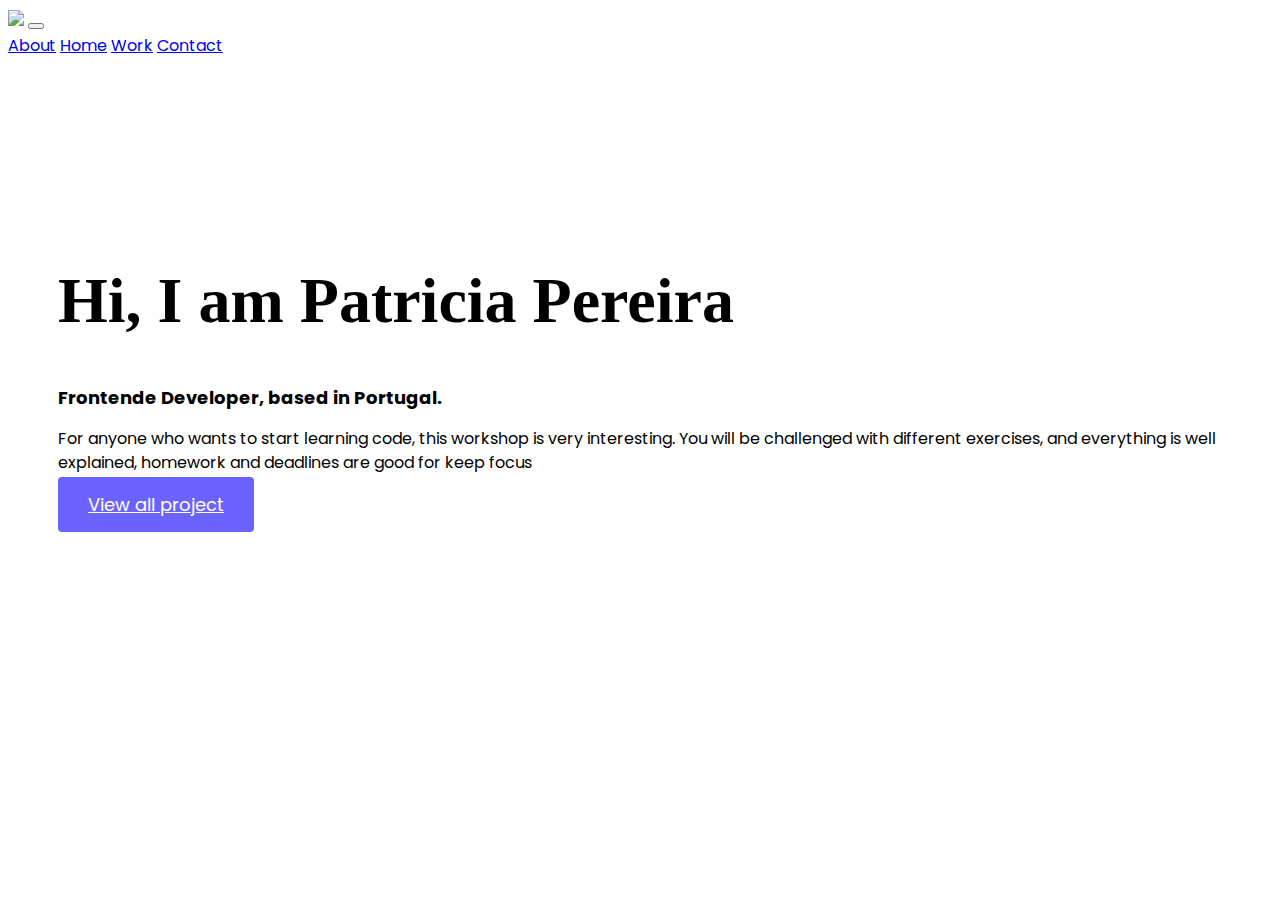
==== about.html @ be137d3b "added about.html" ====
<!DOCTYPE html>
<html lang="en">
  <head>
    <meta charset="UTF-8" />
    <meta name="viewport" content="width=device-width, initial-scale=1.0" />
    <link
      href="https://cdn.jsdelivr.net/npm/bootstrap@5.3.2/dist/css/bootstrap.min.css"
      rel="stylesheet"
      integrity="sha384-T3c6CoIi6uLrA9TneNEoa7RxnatzjcDSCmG1MXxSR1GAsXEV/Dwwykc2MPK8M2HN"
      crossorigin="anonymous"
    />
    <script
      src="https://cdn.jsdelivr.net/npm/bootstrap@5.3.2/dist/js/bootstrap.bundle.min.js"
      integrity="sha384-C6RzsynM9kWDrMNeT87bh95OGNyZPhcTNXj1NW7RuBCsyN/o0jlpcV8Qyq46cDfL"
      crossorigin="anonymous"
    ></script>
    <script
      src="https://kit.fontawesome.com/ff4e96f06a.js"
      crossorigin="anonymous"
    ></script>
    <link rel="stylesheet" href="src/style.css" />
    <link rel="preconnect" href="https://fonts.googleapis.com" />
    <link rel="preconnect" href="https://fonts.gstatic.com" crossorigin />
    <link
      href="https://fonts.googleapis.com/css2?family=Anton&family=Poppins:ital,wght@0,100;0,200;0,300;0,400;0,500;0,600;0,700;0,800;0,900;1,100;1,200;1,300;1,400;1,500;1,600;1,700;1,800;1,900&family=Roboto:ital,wght@0,100;0,300;0,400;0,500;0,700;0,900;1,100;1,300;1,400;1,500;1,700;1,900&display=swap"
      rel="stylesheet"
    />
    <title>Portfolio Jana Hille</title>

    <nav class="navbar navbar-expand-lg bg-body-tertiary">
      <div class="container-fluid">
        <img class="navbar-brand" src="src/sheCodes_logo.png" />

        <button
          class="navbar-toggler"
          type="button"
          data-bs-toggle="collapse"
          data-bs-target="#navbarNavAltMarkup"
          aria-controls="navbarNavAltMarkup"
          aria-expanded="false"
          aria-label="Toggle navigation"
        >
          <span class="navbar-toggler-icon"></span>
        </button>
        <div class="collapse navbar-collapse" id="navbarNavAltMarkup">
          <div class="navbar-nav">
            <a class="nav-link active" aria-current="page" href="#">About</a>
            <a class="nav-link" href="#">Home</a>
            <a class="nav-link" href="#">Work</a>
            <a class="nav-link" href="#">Contact</a>
          </div>
        </div>
      </div>
    </nav>
  </head>
  <body>
    <div class="about-section container">
      <div class="row">
        <div class="col-6">
          <div class="about-section-content">
            <h1 class="mb-4">Hi, I am Patricia Pereira</h1>
            <h2 class="mb-4">Frontende Developer, based in Portugal.</h2>
            <p>
              For anyone who wants to start learning code, this workshop is very
              interesting. You will be challenged with different exercises, and
              everything is well explained, homework and deadlines are good for
              keep focus
            </p>
            <a href="" class="btn btn-branding"> View all project</a>
          </div>
        </div>
        <div class="col-lg-6">
          <img src="src/patricia.png" alt="" class="img-fluid" />
        </div>
      </div>
    </div>
  </body>
</html>
---- src/style.css ----
:root {
  --branding-color: #6c63ff;
  --secondary-color: #f9f7fe;
  --heading-font-family: "Playfair Display", serif;
  --default-font-family: "Poppins", sans-serif;
}

body {
  font-family: var(--default-font-family);
}

h1 {
  font-size: 96px;
  line-height: 1.5;
}
h2 {
  font-size: 64px;
}

p {
  font-weight: normal;
  font-size: 16px;
  line-height: 1.5;
}

h1,
h2,
h3,
h4,
h5,
h6 {
  color: black;
  font-family: var(--heading-font-family);
  font-weight: bold;
}

.hero {
  background: var(--secondary-color);
  text-align: center;
  padding: 160px 20px;
}

.hero p {
  font-size: 36px;
  font-weight: bold;
  margin: 0;
  color: #272142;
}

.hero h2 {
  font-family: var(--heading-font-family);
  font-weight: normal;
  font-size: 24px;
  line-height: 1.5;
}
.about-section {
  padding: 160px 20px;
}

.about-section h1 {
  font-size: 64px;
  line-height: 80px;
}

.about-section h2 {
  font-size: 18px;
  font-family: var(--default-font-family);
}

.about-section-content {
  margin: 30px;
}
.btn-branding {
  background: var(--branding-color);
  border-radius: 4px;
  color: white;
  font-size: 18px;
  line-height: 27px;
  padding: 15px 30px;
}

.btn-branding-outline {
  color: var(--branding-color);
  border: 1px solid var(--branding-color);
  border-radius: 4px;
  font-size: 18px;
  line-height: 27px;
  padding: 15px 30px;
}
.project-descriptions {
  padding: 120px 60 px;
}
@media (max-width: 900px) {
  h1 {
    font-size: 44px;
    line-height: 2;
  }
  h2 {
    font-size: 44px;
  }
  .hero {
    padding: 80px 20px;
  }
  .about-section {
    text-align: center;
    padding: 0;
  }
  .project-descriptions {
    padding: 0;
    text-align: center;
  }
}
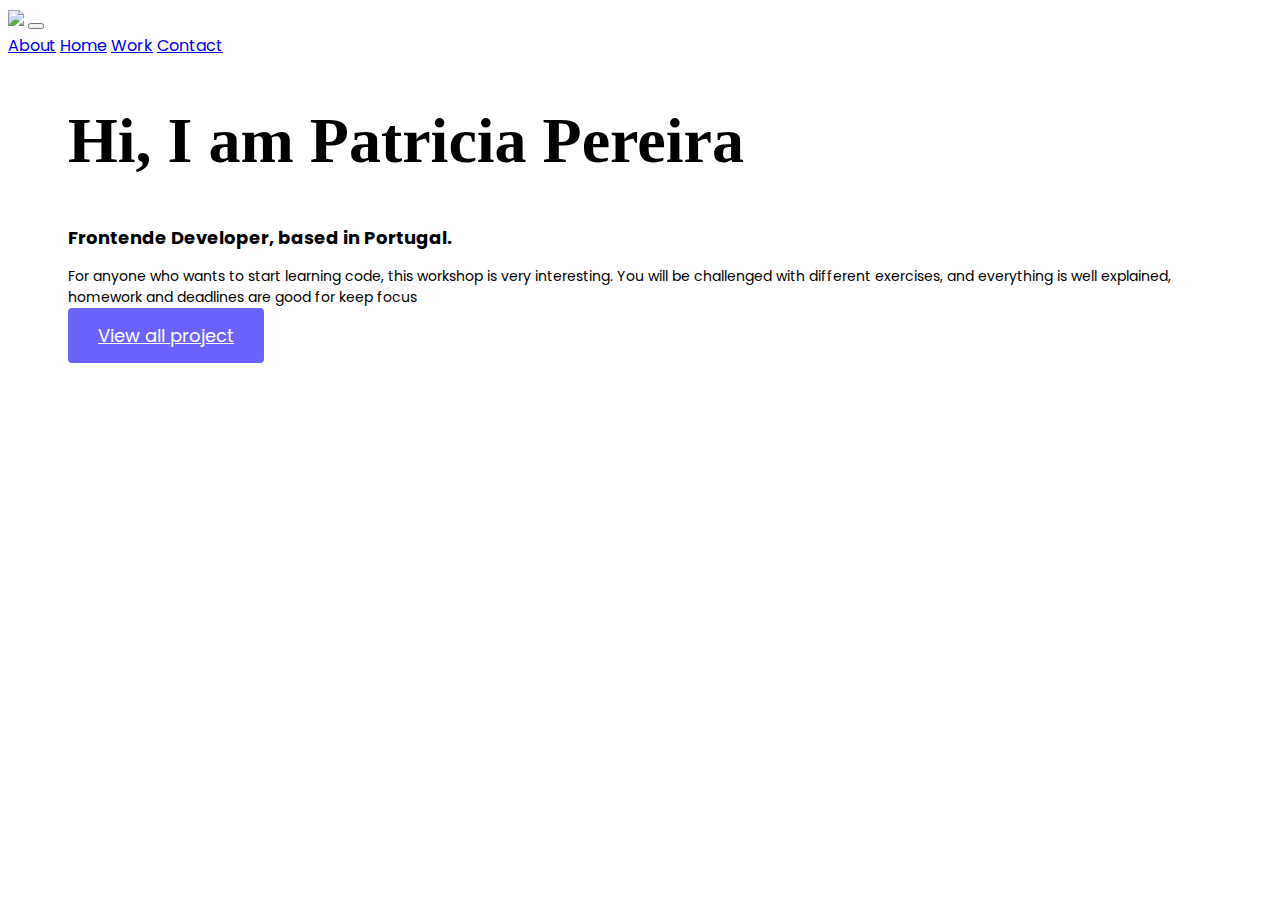
==== commit 041e224d: "Build and style work.html" ====
--- a/about.html
+++ b/about.html
@@ -25,9 +25,9 @@
       href="https://fonts.googleapis.com/css2?family=Anton&family=Poppins:ital,wght@0,100;0,200;0,300;0,400;0,500;0,600;0,700;0,800;0,900;1,100;1,200;1,300;1,400;1,500;1,600;1,700;1,800;1,900&family=Roboto:ital,wght@0,100;0,300;0,400;0,500;0,700;0,900;1,100;1,300;1,400;1,500;1,700;1,900&display=swap"
       rel="stylesheet"
     />
-    <title>Portfolio Jana Hille</title>
+    <title>02_Portfolio_About</title>
 
-    <nav class="navbar navbar-expand-lg bg-body-tertiary">
+    <nav class="navbar fixed-top bg-body-tertiary">
       <div class="container-fluid">
         <img class="navbar-brand" src="src/sheCodes_logo.png" />
 
@@ -54,10 +54,10 @@
     </nav>
   </head>
   <body>
-    <div class="about-section container">
+    <div class="content container">
       <div class="row">
         <div class="col-6">
-          <div class="about-section-content">
+          <div class="content">
             <h1 class="mb-4">Hi, I am Patricia Pereira</h1>
             <h2 class="mb-4">Frontende Developer, based in Portugal.</h2>
             <p>
--- a/src/style.css
+++ b/src/style.css
@@ -53,22 +53,30 @@
   font-size: 24px;
   line-height: 1.5;
 }
-.about-section {
+.content-container {
   padding: 160px 20px;
 }
 
-.about-section h1 {
+.content h1 {
   font-size: 64px;
   line-height: 80px;
 }
 
-.about-section h2 {
+.content h2 {
   font-size: 18px;
   font-family: var(--default-font-family);
 }
-
-.about-section-content {
+.content h3 {
+  font-size: 24px;
+  line-height: 1.5;
+  margin: 20px 0;
+  font-family: var(--default-font-family);
+}
+.content {
   margin: 30px;
+}
+.content p {
+  font-size: 14px;
 }
 .btn-branding {
   background: var(--branding-color);
@@ -90,6 +98,20 @@
 .project-descriptions {
   padding: 120px 60 px;
 }
+
+footer {
+  margin: 60px;
+}
+footer.contact-box {
+  background-color: var(--secondary-color);
+  text-align: center;
+  padding: 30px;
+  border-radius: 20px;
+}
+.email {
+  text-align: center;
+  text-decoration: none;
+}
 @media (max-width: 900px) {
   h1 {
     font-size: 44px;
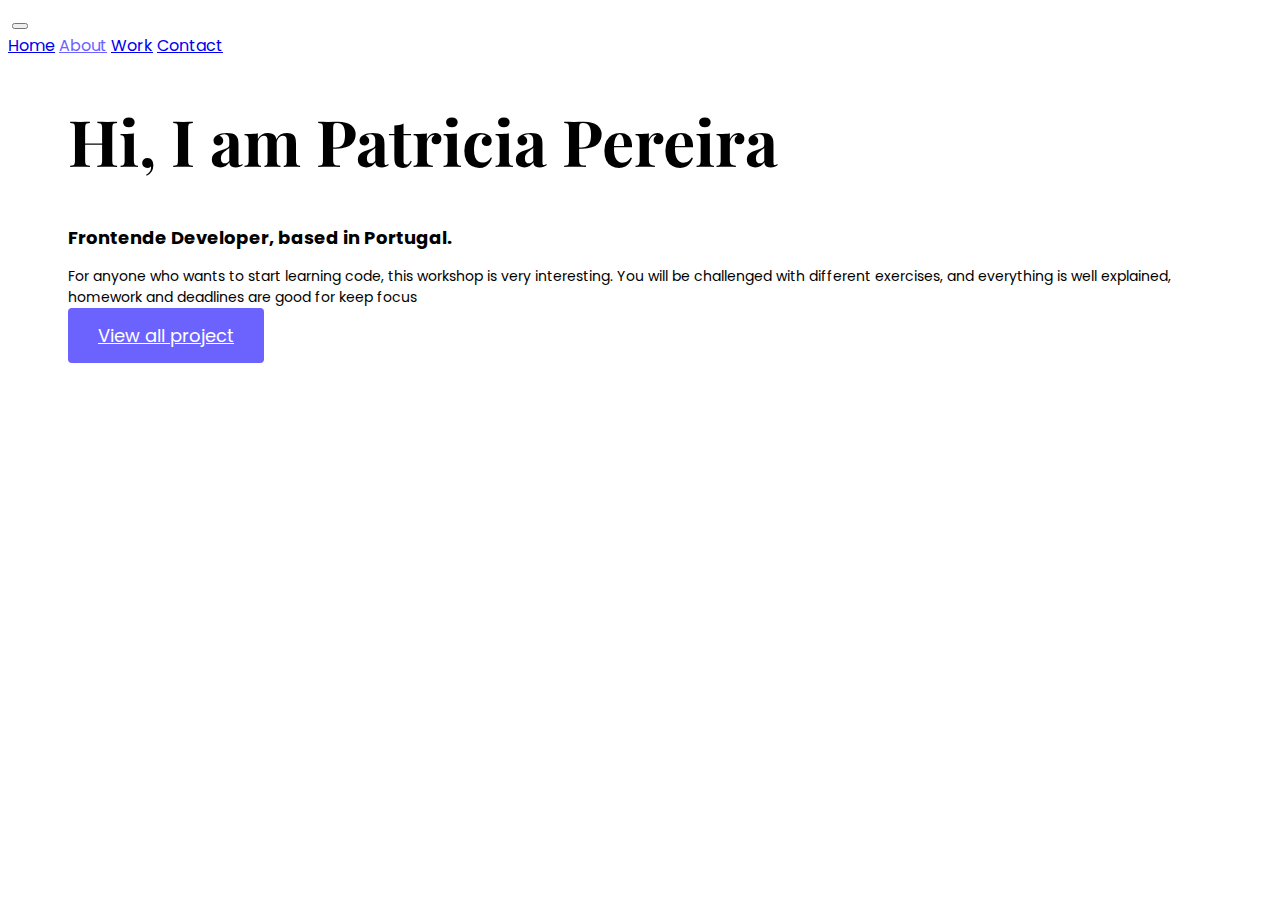
==== commit a8f40b72: "Adjusted Nav Bar" ====
--- a/about.html
+++ b/about.html
@@ -2,57 +2,59 @@
 <html lang="en">
   <head>
     <meta charset="UTF-8" />
+    <meta http-equiv="X-UA-Compatible" content="IE=edge" />
     <meta name="viewport" content="width=device-width, initial-scale=1.0" />
+    <title>SheCodes Portfolio</title>
+
     <link
-      href="https://cdn.jsdelivr.net/npm/bootstrap@5.3.2/dist/css/bootstrap.min.css"
+      href="https://cdn.jsdelivr.net/npm/bootstrap@5.0.0-beta2/dist/css/bootstrap.min.css"
       rel="stylesheet"
-      integrity="sha384-T3c6CoIi6uLrA9TneNEoa7RxnatzjcDSCmG1MXxSR1GAsXEV/Dwwykc2MPK8M2HN"
+      integrity="sha384-BmbxuPwQa2lc/FVzBcNJ7UAyJxM6wuqIj61tLrc4wSX0szH/Ev+nYRRuWlolflfl"
       crossorigin="anonymous"
     />
+    <link rel="preconnect" href="https://fonts.gstatic.com" />
+    <link
+      href="https://fonts.googleapis.com/css2?family=Playfair+Display:wght@700&family=Poppins:wght@500;700&display=swap"
+      rel="stylesheet"
+    />
+    <link rel="stylesheet" href="src/style.css" />
+
     <script
-      src="https://cdn.jsdelivr.net/npm/bootstrap@5.3.2/dist/js/bootstrap.bundle.min.js"
-      integrity="sha384-C6RzsynM9kWDrMNeT87bh95OGNyZPhcTNXj1NW7RuBCsyN/o0jlpcV8Qyq46cDfL"
+      src="https://cdn.jsdelivr.net/npm/bootstrap@5.0.0-beta2/dist/js/bootstrap.bundle.min.js"
+      integrity="sha384-b5kHyXgcpbZJO/tY9Ul7kGkf1S0CWuKcCD38l8YkeH8z8QjE0GmW1gYU5S9FOnJ0"
       crossorigin="anonymous"
     ></script>
     <script
-      src="https://kit.fontawesome.com/ff4e96f06a.js"
+      src="https://kit.fontawesome.com/ddc3ee268a.js"
       crossorigin="anonymous"
     ></script>
-    <link rel="stylesheet" href="src/style.css" />
-    <link rel="preconnect" href="https://fonts.googleapis.com" />
-    <link rel="preconnect" href="https://fonts.gstatic.com" crossorigin />
-    <link
-      href="https://fonts.googleapis.com/css2?family=Anton&family=Poppins:ital,wght@0,100;0,200;0,300;0,400;0,500;0,600;0,700;0,800;0,900;1,100;1,200;1,300;1,400;1,500;1,600;1,700;1,800;1,900&family=Roboto:ital,wght@0,100;0,300;0,400;0,500;0,700;0,900;1,100;1,300;1,400;1,500;1,700;1,900&display=swap"
-      rel="stylesheet"
-    />
-    <title>02_Portfolio_About</title>
+  </head>
 
-    <nav class="navbar fixed-top bg-body-tertiary">
-      <div class="container-fluid">
-        <img class="navbar-brand" src="src/sheCodes_logo.png" />
+  <nav class="navbar navbar-expand-lg navbar-light bg-white">
+    <div class="container">
+      <img class="navbar-brand" src="src/sheCodes_logo.png" alt class="logo" />
 
-        <button
-          class="navbar-toggler"
-          type="button"
-          data-bs-toggle="collapse"
-          data-bs-target="#navbarNavAltMarkup"
-          aria-controls="navbarNavAltMarkup"
-          aria-expanded="false"
-          aria-label="Toggle navigation"
-        >
-          <span class="navbar-toggler-icon"></span>
-        </button>
-        <div class="collapse navbar-collapse" id="navbarNavAltMarkup">
-          <div class="navbar-nav">
-            <a class="nav-link active" aria-current="page" href="#">About</a>
-            <a class="nav-link" href="#">Home</a>
-            <a class="nav-link" href="#">Work</a>
-            <a class="nav-link" href="#">Contact</a>
-          </div>
+      <button
+        class="navbar-toggler"
+        type="button"
+        data-bs-toggle="collapse"
+        data-bs-target="#navbarNavAltMarkup"
+        aria-controls="navbarNavAltMarkup"
+        aria-expanded="false"
+        aria-label="Toggle navigation"
+      >
+        <span class="navbar-toggler-icon"></span>
+      </button>
+      <div class="collapse navbar-collapse" id="navbarNavAltMarkup">
+        <div class="navbar-nav">
+          <a class="nav-link" href="#">Home</a>
+          <a class="nav-link active" aria-current="page" href="#">About</a>
+          <a class="nav-link" href="#">Work</a>
+          <a class="nav-link" href="#">Contact</a>
         </div>
       </div>
-    </nav>
-  </head>
+    </div>
+  </nav>
   <body>
     <div class="content container">
       <div class="row">
--- a/src/style.css
+++ b/src/style.css
@@ -54,7 +54,7 @@
   line-height: 1.5;
 }
 .content-container {
-  padding: 160px 20px;
+  padding: 60px 20px;
 }
 
 .content h1 {
@@ -98,7 +98,9 @@
 .project-descriptions {
   padding: 120px 60 px;
 }
-
+.active {
+  color: var(--branding-color) !important;
+}
 footer {
   margin: 60px;
 }
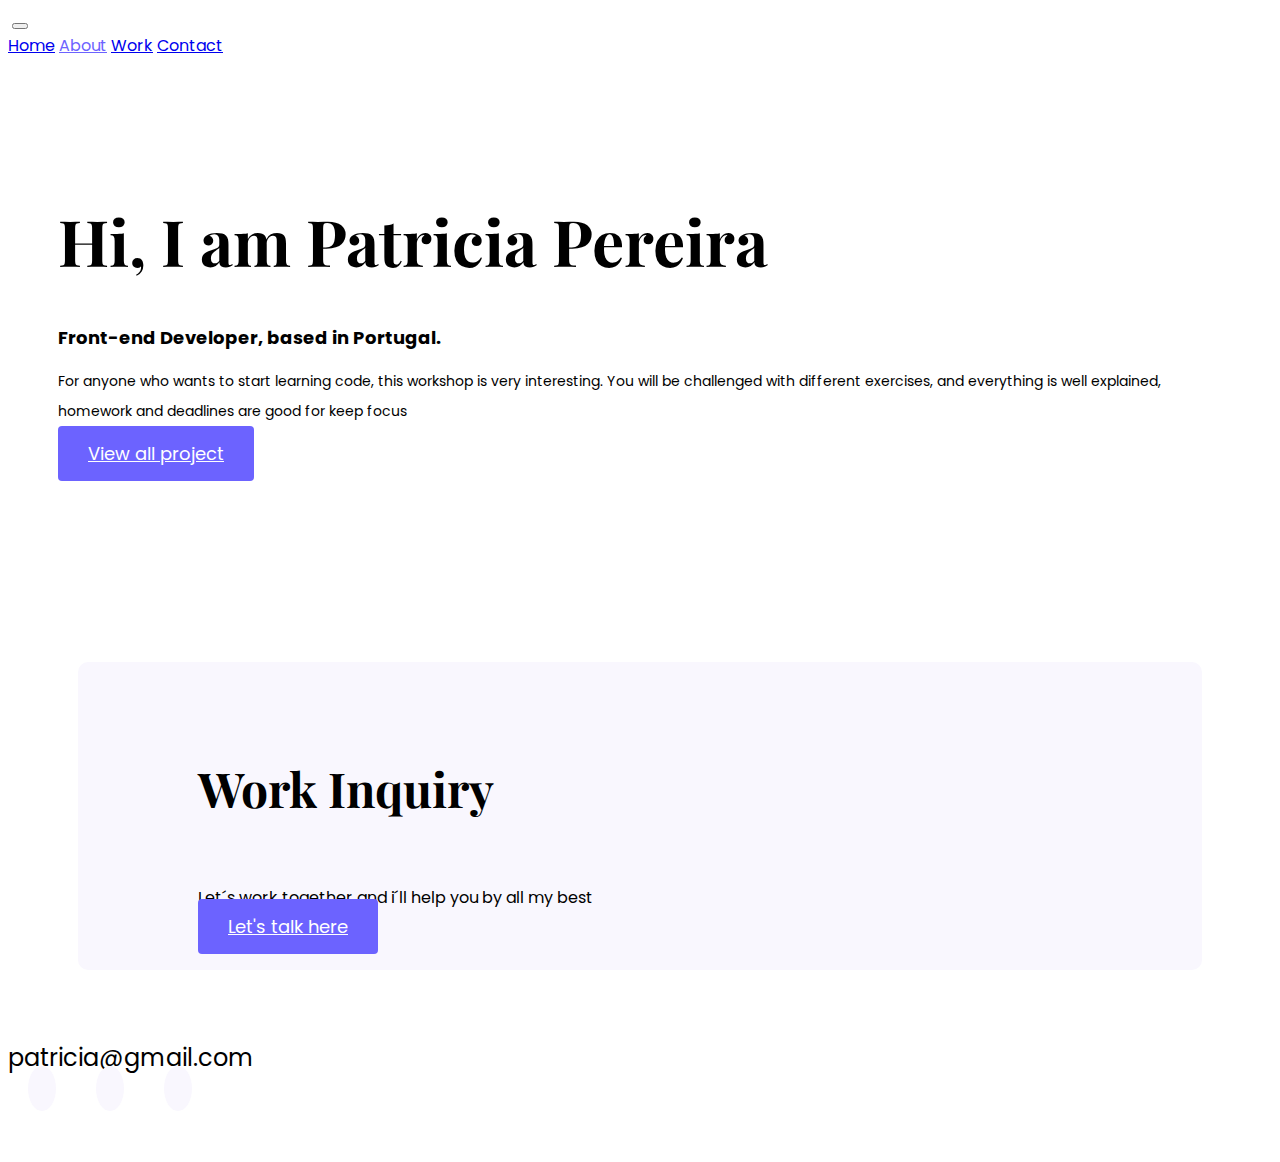
==== commit cbe79af1: "update css for contact.html heading" ====
--- a/about.html
+++ b/about.html
@@ -4,7 +4,7 @@
     <meta charset="UTF-8" />
     <meta http-equiv="X-UA-Compatible" content="IE=edge" />
     <meta name="viewport" content="width=device-width, initial-scale=1.0" />
-    <title>SheCodes Portfolio</title>
+    <title>Portfolio About</title>
 
     <link
       href="https://cdn.jsdelivr.net/npm/bootstrap@5.0.0-beta2/dist/css/bootstrap.min.css"
@@ -47,21 +47,23 @@
       </button>
       <div class="collapse navbar-collapse" id="navbarNavAltMarkup">
         <div class="navbar-nav">
-          <a class="nav-link" href="#">Home</a>
-          <a class="nav-link active" aria-current="page" href="#">About</a>
-          <a class="nav-link" href="#">Work</a>
-          <a class="nav-link" href="#">Contact</a>
+          <a class="nav-link" href="/index.html">Home</a>
+          <a class="nav-link active" aria-current="page" href="about.html"
+            >About</a
+          >
+          <a class="nav-link" href="/work.html">Work</a>
+          <a class="nav-link" href="/contact.html">Contact</a>
         </div>
       </div>
     </div>
   </nav>
   <body>
-    <div class="content container">
+    <div class="content-container">
       <div class="row">
         <div class="col-6">
           <div class="content">
             <h1 class="mb-4">Hi, I am Patricia Pereira</h1>
-            <h2 class="mb-4">Frontende Developer, based in Portugal.</h2>
+            <h2 class="mb-4">Front-end Developer, based in Portugal.</h2>
             <p>
               For anyone who wants to start learning code, this workshop is very
               interesting. You will be challenged with different exercises, and
@@ -76,5 +78,36 @@
         </div>
       </div>
     </div>
+    <footer>
+      <div
+        class="contact-box d-flex justify-content-between mb-5 d-none d-md-flex"
+      >
+        <div>
+          <h4>Work Inquiry</h4>
+          <p class="text-muted">
+            Let´s work together and i´ll help you by all my best
+          </p>
+        </div>
+        <div>
+          <a href="" class="btn btn-branding mt-3">Let's talk here</a>
+        </div>
+      </div>
+      <div class="d-flex justify-content-center mb-5">
+        <a href="mailto:patricia@gmail.com" class="email-link"
+          >patricia@gmail.com
+        </a>
+      </div>
+      <div class="SM-Icons d-flex justify-content-center">
+        <a href="https://www.facebook.com/patricia" target="_blank">
+          <i class="fab fa-facebook"></i
+        ></a>
+        <a href="https://www.twitter.com/patricia" target="_blank">
+          <i class="fab fa-twitter"></i
+        ></a>
+        <a href="https://www.instagram.com/patricia" target="_blank">
+          <i class="fab fa-instagram"></i
+        ></a>
+      </div>
+    </footer>
   </body>
 </html>
--- a/src/style.css
+++ b/src/style.css
@@ -7,20 +7,6 @@
 
 body {
   font-family: var(--default-font-family);
-}
-
-h1 {
-  font-size: 96px;
-  line-height: 1.5;
-}
-h2 {
-  font-size: 64px;
-}
-
-p {
-  font-weight: normal;
-  font-size: 16px;
-  line-height: 1.5;
 }
 
 h1,
@@ -34,10 +20,28 @@
   font-weight: bold;
 }
 
+h1 {
+  font-size: 96px;
+  line-height: 1.5;
+}
+
+h2 {
+  font-size: 64px;
+}
+
+h4 {
+  font-size: 48px;
+}
+p {
+  font-weight: normal;
+  font-size: 16px;
+  line-height: 30px;
+}
+
 .hero {
   background: var(--secondary-color);
   text-align: center;
-  padding: 160px 20px;
+  padding: 80px 20px;
 }
 
 .hero p {
@@ -50,11 +54,11 @@
 .hero h2 {
   font-family: var(--heading-font-family);
   font-weight: normal;
+  line-height: 1.5;
   font-size: 24px;
-  line-height: 1.5;
 }
 .content-container {
-  padding: 60px 20px;
+  padding: 100px 20px;
 }
 
 .content h1 {
@@ -66,6 +70,7 @@
   font-size: 18px;
   font-family: var(--default-font-family);
 }
+
 .content h3 {
   font-size: 24px;
   line-height: 1.5;
@@ -73,7 +78,7 @@
   font-family: var(--default-font-family);
 }
 .content {
-  margin: 30px;
+  margin: 0 30px;
 }
 .content p {
   font-size: 14px;
@@ -96,24 +101,47 @@
   padding: 15px 30px;
 }
 .project-descriptions {
-  padding: 120px 60 px;
+  padding: 120px 60px;
 }
 .active {
   color: var(--branding-color) !important;
 }
 footer {
-  margin: 60px;
+  margin: 60px 0;
 }
-footer.contact-box {
-  background-color: var(--secondary-color);
-  text-align: center;
-  padding: 30px;
-  border-radius: 20px;
+footer .contact-box {
+  background: var(--secondary-color);
+  padding: 30px 120px;
+  border-radius: 10px;
+  margin: 70px;
 }
-.email {
-  text-align: center;
+footer .contact-box p {
+  margin: 0;
+}
+footer .email-link {
   text-decoration: none;
+  color: black;
+  font-size: 24px;
+  margin: 40px 0;
 }
+footer .email-link:hover {
+  color: var(--branding-color);
+}
+footer .SM-Icons a {
+  margin: 0 20px;
+  color: var(--branding-color);
+  background: var(--secondary-color);
+  padding: 10px 14px;
+  font-size: 18px;
+  border-radius: 50%;
+  transition: all 100ms ease-in-out;
+}
+
+footer .SM-Icons a:hover {
+  color: white;
+  background: var(--branding-color);
+}
+
 @media (max-width: 900px) {
   h1 {
     font-size: 44px;
@@ -122,9 +150,13 @@
   h2 {
     font-size: 44px;
   }
+  h4 {
+    font-size: 26px;
+  }
   .hero {
     padding: 80px 20px;
   }
+
   .about-section {
     text-align: center;
     padding: 0;
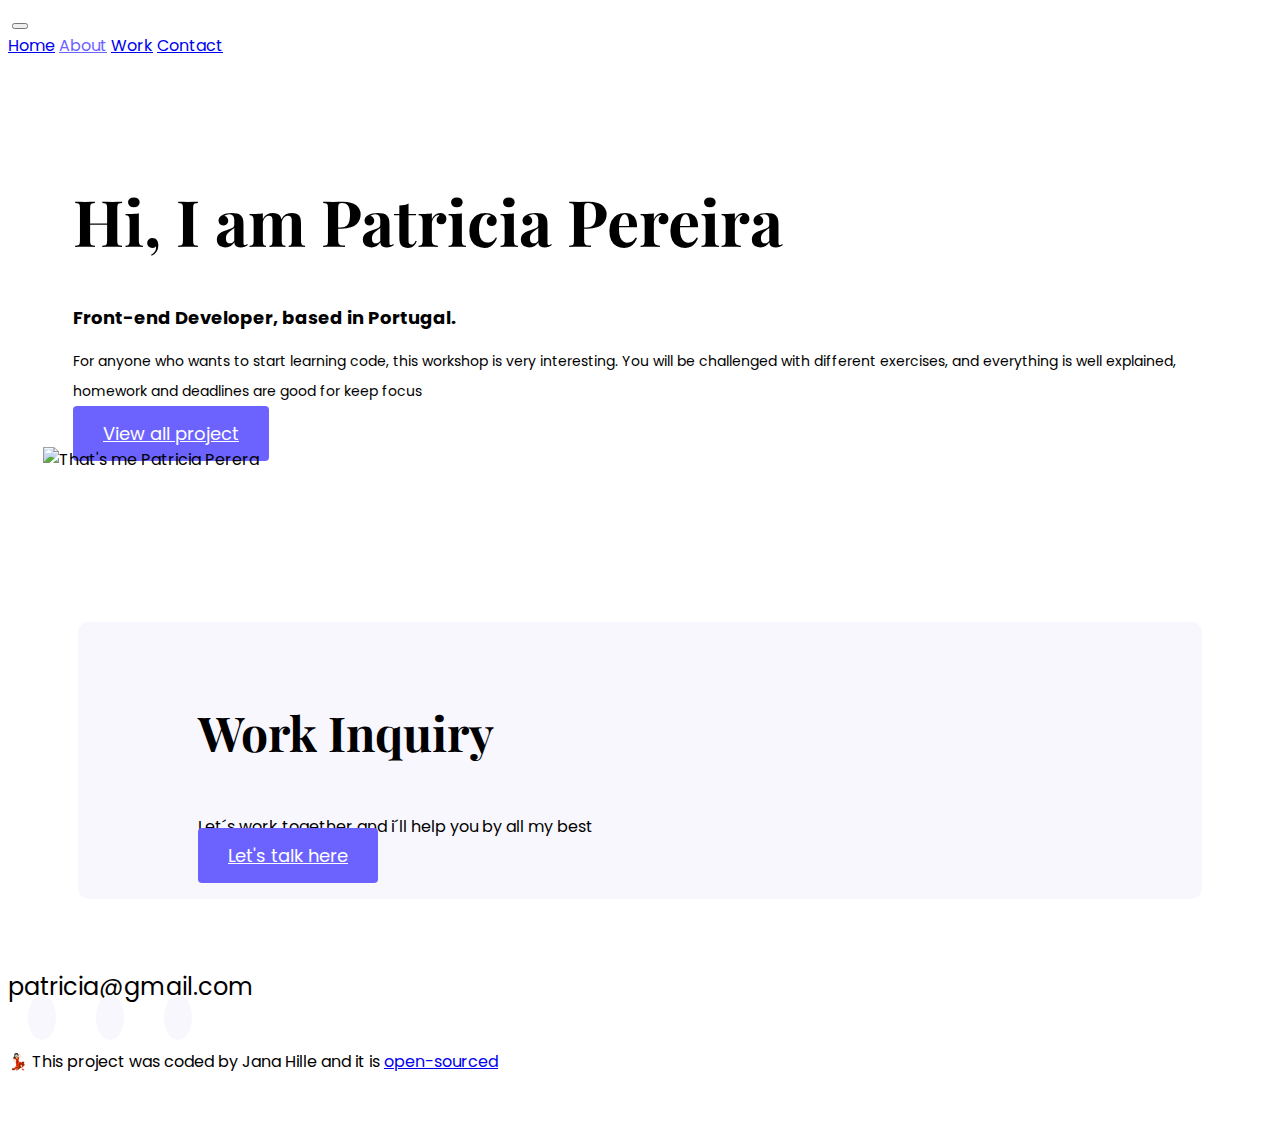
==== commit 971f2a10: "Added Footer content and Style, SEO and last style changes" ====
--- a/about.html
+++ b/about.html
@@ -3,8 +3,11 @@
   <head>
     <meta charset="UTF-8" />
     <meta http-equiv="X-UA-Compatible" content="IE=edge" />
-    <meta name="viewport" content="width=device-width, initial-scale=1.0" />
-    <title>Portfolio About</title>
+    <meta
+      name="description"
+      content="About Patricia. Patricia is a front-end developer from Portugal. She shares some info on her, her projects and contact details."
+    />
+    <title>About Front-end developer Patricia Pereira</title>
 
     <link
       href="https://cdn.jsdelivr.net/npm/bootstrap@5.0.0-beta2/dist/css/bootstrap.min.css"
@@ -47,12 +50,22 @@
       </button>
       <div class="collapse navbar-collapse" id="navbarNavAltMarkup">
         <div class="navbar-nav">
-          <a class="nav-link" href="/index.html">Home</a>
-          <a class="nav-link active" aria-current="page" href="about.html"
+          <a class="nav-link" href="/index.html" title="Homepage Patricia"
+            >Home</a
+          >
+          <a
+            class="nav-link active"
+            aria-current="page"
+            href="about.html"
+            title="About Patricia"
             >About</a
           >
-          <a class="nav-link" href="/work.html">Work</a>
-          <a class="nav-link" href="/contact.html">Contact</a>
+          <a class="nav-link" href="/work.html" title="Patricia' Projects"
+            >Work</a
+          >
+          <a class="nav-link" href="/contact.html" title="Patricia Contact"
+            >Contact</a
+          >
         </div>
       </div>
     </div>
@@ -70,44 +83,82 @@
               everything is well explained, homework and deadlines are good for
               keep focus
             </p>
-            <a href="" class="btn btn-branding"> View all project</a>
+            <a
+              href="/work.html"
+              class="btn btn-branding"
+              title="Go to my project page"
+            >
+              View all project</a
+            >
           </div>
         </div>
         <div class="col-lg-6">
-          <img src="src/patricia.png" alt="" class="img-fluid" />
+          <img
+            src="src/patricia.png"
+            alt="That's me Patricia Perera"
+            class="img-fluid"
+          />
         </div>
       </div>
     </div>
     <footer>
-      <div
-        class="contact-box d-flex justify-content-between mb-5 d-none d-md-flex"
-      >
+      <div class="contact-box justify-content-between mb-5 d-none d-md-flex">
         <div>
-          <h4>Work Inquiry</h4>
+          <h3>Work Inquiry</h3>
           <p class="text-muted">
             Let´s work together and i´ll help you by all my best
           </p>
         </div>
         <div>
-          <a href="" class="btn btn-branding mt-3">Let's talk here</a>
+          <a
+            href="mailto:patricia@gmail.com"
+            target="_blank"
+            class="btn btn-branding mt-3"
+            title="Contact me"
+            >Let's talk here</a
+          >
         </div>
       </div>
       <div class="d-flex justify-content-center mb-5">
-        <a href="mailto:patricia@gmail.com" class="email-link"
+        <a
+          href="mailto:patricia@gmail.com"
+          title="Email Patricia"
+          class="email-link"
           >patricia@gmail.com
         </a>
       </div>
       <div class="SM-Icons d-flex justify-content-center">
-        <a href="https://www.facebook.com/patricia" target="_blank">
+        <a
+          href="https://www.facebook.com/patricia"
+          target="_blank"
+          title="Facebook Profile"
+        >
           <i class="fab fa-facebook"></i
         ></a>
-        <a href="https://www.twitter.com/patricia" target="_blank">
-          <i class="fab fa-twitter"></i
-        ></a>
-        <a href="https://www.instagram.com/patricia" target="_blank">
+
+        <a
+          href="https://www.twitter.com/patricia"
+          target="_blank"
+          title="Twitter Profile"
+        >
+          <i class="fab fa-twitter"></i>
+        </a>
+
+        <a
+          href="https://www.instagram.com/patricia"
+          target="_blank"
+          title="Instagram Profile"
+        >
           <i class="fab fa-instagram"></i
         ></a>
       </div>
+
+      <p class="text-center mt-5">
+        💃🏻 This project was coded by Jana Hille and it is
+        <a href="https://portfolio-project-jh.netlify.app/" target="-blank"
+          >open-sourced
+        </a>
+      </p>
     </footer>
   </body>
 </html>
--- a/src/style.css
+++ b/src/style.css
@@ -29,7 +29,7 @@
   font-size: 64px;
 }
 
-h4 {
+h3 {
   font-size: 48px;
 }
 p {
@@ -58,7 +58,7 @@
   font-size: 24px;
 }
 .content-container {
-  padding: 100px 20px;
+  padding: 80px 35px;
 }
 
 .content h1 {
@@ -150,11 +150,8 @@
   h2 {
     font-size: 44px;
   }
-  h4 {
+  h3 {
     font-size: 26px;
-  }
-  .hero {
-    padding: 80px 20px;
   }
 
   .about-section {
